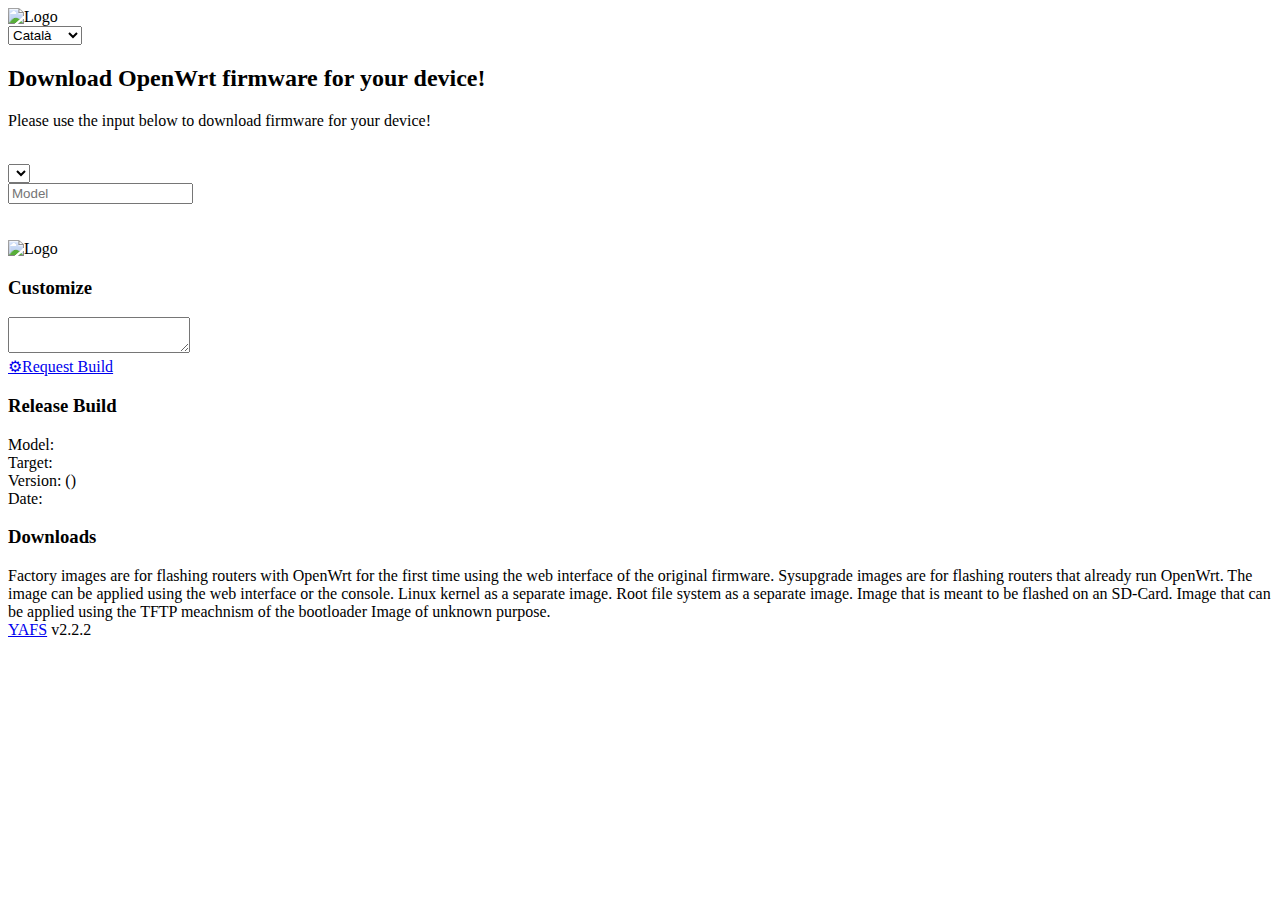
==== www/index.html @ fd3c5d9c "remove safari specific attribute to please the linter" ====
<!DOCTYPE html>

<html lang="en">
<head>
	<meta charset="utf-8"/>
	<title>OpenWrt Firmware Selector</title>
	<link rel="stylesheet" href="index.css" />
	<script src="i18n.js"></script>
	<script src="config.js"></script>
	<script src="index.js"></script>
</head>
<body onload="init()">

<header>
	<div>
<!--
		<h6 class="tr-title">OpenWrt Firmware Selector</h6>
-->
		<img src="logo.svg" width="180" alt="Logo">
		<div style="flex-grow: 1;"></div>

		<select id="language-selection" size="1">
			<option value="ca">Català</option>
			<option value="en">English</option>
			<option value="es">Español</option>
			<option value="de">Deutsch</option>
			<option value="fr">Français</option>
			<option value="it">Italiano</option>
			<option value="no">Norsk</option>
			<option value="pl">Polski</option>
			<option value="tr">Türkçe</option>
		</select>
	</div>
</header>

<div class="container">
	<div>
		<h2 class="tr-load">Download OpenWrt firmware for your device!</h2>
		<p class="tr-message">Please use the input below to download firmware for your device!</p>
		<br>

		<select id="versions" size="1"></select>
		<div id="models-autocomplete" class="autocomplete">
			<input id="models" type="text" placeholder="Model" spellcheck="false" autocapitalize="off">
		</div>

		<br />
		<br />

		<div>
			<img id="buildspinner" src="spinner.gif" alt="Logo">
			<div id="buildstatus"></div>
		</div>

		<div id="images">
			<div id="custom">
				<h3 class="tr-customize">Customize</h3>
				<div class="autocomplete">
					<textarea id="packages" spellcheck="false" autocapitalize="off"></textarea>
				</div>
				<a href="javascript:build_asu_request()" class="custom-link">
					<span>&#9881;</span><span class="tr-request-build">Request Build</span>
				</a>
			</div>

			<div>
				<h3 id="build-title" class="tr-version-build">Release Build</h3>
				<div><span class="column tr-model">Model:</span> <span id="image-model"></span></div>
				<div><span class="column tr-target">Target:</span> <span id="image-target"></span></div>
				<div><span class="column tr-version">Version:</span> <span id="image-version"></span> (<span id="image-code"></span>)</div>
				<div><span class="column tr-date">Date:</span> <span id="image-date"></span></div>
			</div>

			<div id="download-links">
				<h3 id="downloads-title" class="tr-downloads">Downloads</h3>
			</div>

			<div>
				<span id="factory-help" class="download-help tr-factory-help">Factory images are for flashing routers with OpenWrt for the first time using the web interface of the original firmware.</span>
				<span id="sysupgrade-help" class="download-help tr-sysupgrade-help">Sysupgrade images are for flashing routers that already run OpenWrt. The image can be applied using the web interface or the console.</span>
				<span id="kernel-help" class="download-help tr-kernel-help">Linux kernel as a separate image.</span>
				<span id="rootfs-help" class="download-help tr-rootfs-help">Root file system as a separate image.</span>
				<span id="sdcard-help" class="download-help tr-sdcard-help">Image that is meant to be flashed on an SD-Card.</span>
				<span id="tftp-help" class="download-help tr-tftp-help">Image that can be applied using the TFTP meachnism of the bootloader</span>
				<span id="other-help" class="download-help tr-other-help">Image of unknown purpose.</span>
			</div>
		</div>

		<div id="footer">
			<span><a href="https://github.com/mwarning/yet-another-firmware-selector">YAFS</a> v2.2.2</span>
		</div>
	</div>
</div>

</body>
</html>
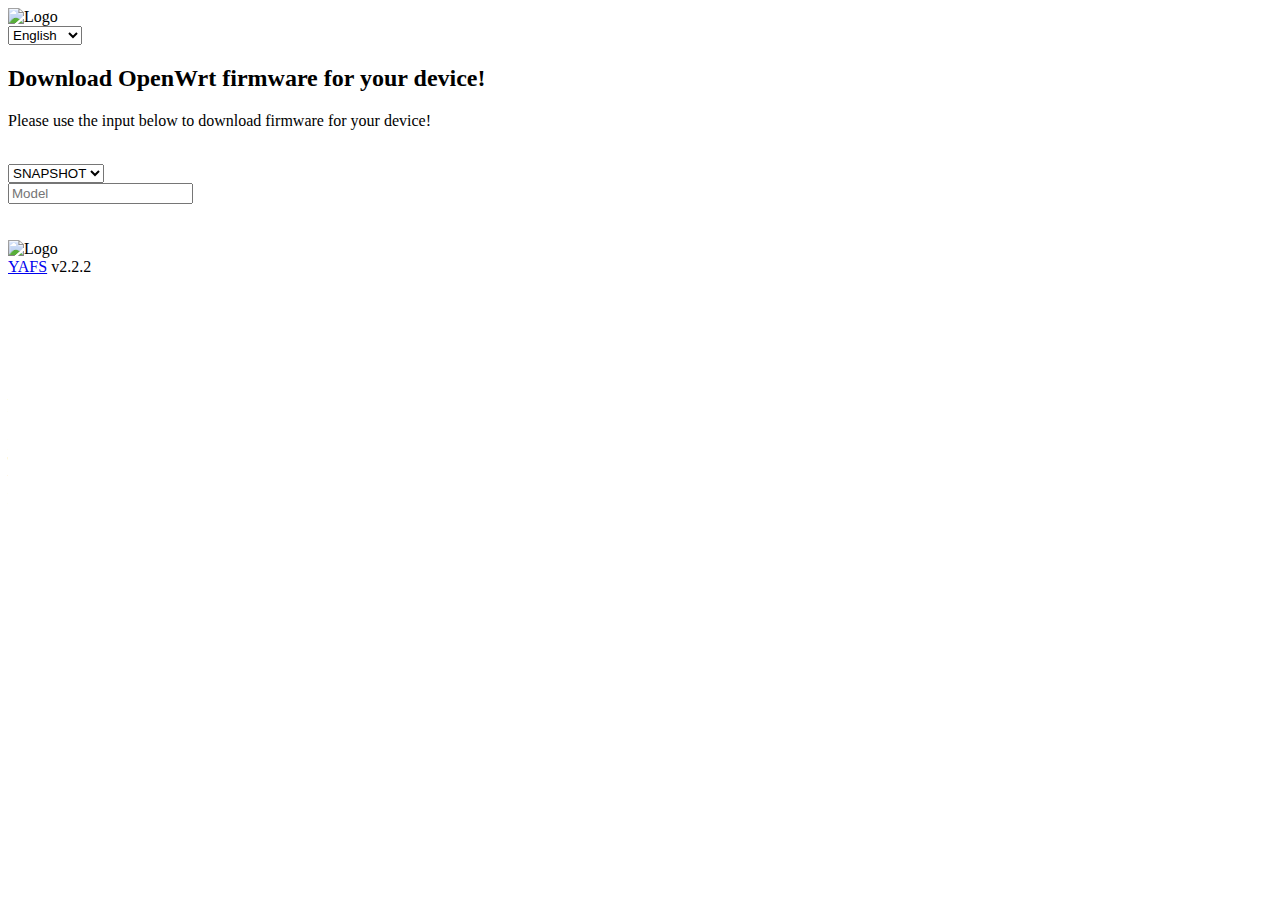
==== commit a6c6a69b: "sync with gitlab again" ====
--- a/www/index.html
+++ b/www/index.html
@@ -1,96 +1,142 @@
 <!DOCTYPE html>
 
 <html lang="en">
-<head>
-	<meta charset="utf-8"/>
-	<title>OpenWrt Firmware Selector</title>
-	<link rel="stylesheet" href="index.css" />
-	<script src="i18n.js"></script>
-	<script src="config.js"></script>
-	<script src="index.js"></script>
-</head>
-<body onload="init()">
-
-<header>
-	<div>
-<!--
+  <head>
+    <meta charset="utf-8" />
+    <title>OpenWrt Firmware Selector</title>
+    <link rel="stylesheet" href="index.css" />
+    <script src="i18n.js"></script>
+    <script src="config.js"></script>
+    <script src="index.js"></script>
+  </head>
+  <body onload="init()">
+    <header>
+      <div>
+        <!--
 		<h6 class="tr-title">OpenWrt Firmware Selector</h6>
 -->
-		<img src="logo.svg" width="180" alt="Logo">
-		<div style="flex-grow: 1;"></div>
+        <img src="logo.svg" width="180" alt="Logo" />
+        <div style="flex-grow: 1"></div>
 
-		<select id="language-selection" size="1">
-			<option value="ca">Català</option>
-			<option value="en">English</option>
-			<option value="es">Español</option>
-			<option value="de">Deutsch</option>
-			<option value="fr">Français</option>
-			<option value="it">Italiano</option>
-			<option value="no">Norsk</option>
-			<option value="pl">Polski</option>
-			<option value="tr">Türkçe</option>
-		</select>
-	</div>
-</header>
+        <select id="language-selection" size="1">
+          <option value="ca">Català</option>
+          <option value="en">English</option>
+          <option value="es">Español</option>
+          <option value="de">Deutsch</option>
+          <option value="fr">Français</option>
+          <option value="it">Italiano</option>
+          <option value="no">Norsk</option>
+          <option value="pl">Polski</option>
+          <option value="tr">Türkçe</option>
+        </select>
+      </div>
+    </header>
 
-<div class="container">
-	<div>
-		<h2 class="tr-load">Download OpenWrt firmware for your device!</h2>
-		<p class="tr-message">Please use the input below to download firmware for your device!</p>
-		<br>
+    <div class="container">
+      <div>
+        <h2 class="tr-load">Download OpenWrt firmware for your device!</h2>
+        <p class="tr-message">
+          Please use the input below to download firmware for your device!
+        </p>
+        <br />
 
-		<select id="versions" size="1"></select>
-		<div id="models-autocomplete" class="autocomplete">
-			<input id="models" type="text" placeholder="Model" spellcheck="false" autocapitalize="off">
-		</div>
+        <select id="versions" size="1"></select>
+        <div id="models-autocomplete" class="autocomplete">
+          <input
+            id="models"
+            type="text"
+            placeholder="Model"
+            spellcheck="false"
+            autocapitalize="off"
+          />
+        </div>
 
-		<br />
-		<br />
+        <br />
+        <br />
 
-		<div>
-			<img id="buildspinner" src="spinner.gif" alt="Logo">
-			<div id="buildstatus"></div>
-		</div>
+        <div>
+          <img id="buildspinner" src="spinner.gif" alt="Logo" />
+          <div id="buildstatus"></div>
+        </div>
 
-		<div id="images">
-			<div id="custom">
-				<h3 class="tr-customize">Customize</h3>
-				<div class="autocomplete">
-					<textarea id="packages" spellcheck="false" autocapitalize="off"></textarea>
-				</div>
-				<a href="javascript:build_asu_request()" class="custom-link">
-					<span>&#9881;</span><span class="tr-request-build">Request Build</span>
-				</a>
-			</div>
+        <div id="images">
+          <div id="custom">
+            <h3 class="tr-customize">Customize</h3>
+            <div class="autocomplete">
+              <textarea
+                id="packages"
+                spellcheck="false"
+                autocapitalize="off"
+              ></textarea>
+            </div>
+            <a href="javascript:build_asu_request()" class="custom-link">
+              <span>&#9881;</span
+              ><span class="tr-request-build">Request Build</span>
+            </a>
+          </div>
 
-			<div>
-				<h3 id="build-title" class="tr-version-build">Release Build</h3>
-				<div><span class="column tr-model">Model:</span> <span id="image-model"></span></div>
-				<div><span class="column tr-target">Target:</span> <span id="image-target"></span></div>
-				<div><span class="column tr-version">Version:</span> <span id="image-version"></span> (<span id="image-code"></span>)</div>
-				<div><span class="column tr-date">Date:</span> <span id="image-date"></span></div>
-			</div>
+          <div>
+            <h3 id="build-title" class="tr-version-build">Release Build</h3>
+            <div>
+              <span class="column tr-model">Model:</span>
+              <span id="image-model"></span>
+            </div>
+            <div>
+              <span class="column tr-target">Target:</span>
+              <span id="image-target"></span>
+            </div>
+            <div>
+              <span class="column tr-version">Version:</span>
+              <span id="image-version"></span> (<span id="image-code"></span>)
+            </div>
+            <div>
+              <span class="column tr-date">Date:</span>
+              <span id="image-date"></span>
+            </div>
+          </div>
 
-			<div id="download-links">
-				<h3 id="downloads-title" class="tr-downloads">Downloads</h3>
-			</div>
+          <div id="download-links">
+            <h3 id="downloads-title" class="tr-downloads">Downloads</h3>
+          </div>
 
-			<div>
-				<span id="factory-help" class="download-help tr-factory-help">Factory images are for flashing routers with OpenWrt for the first time using the web interface of the original firmware.</span>
-				<span id="sysupgrade-help" class="download-help tr-sysupgrade-help">Sysupgrade images are for flashing routers that already run OpenWrt. The image can be applied using the web interface or the console.</span>
-				<span id="kernel-help" class="download-help tr-kernel-help">Linux kernel as a separate image.</span>
-				<span id="rootfs-help" class="download-help tr-rootfs-help">Root file system as a separate image.</span>
-				<span id="sdcard-help" class="download-help tr-sdcard-help">Image that is meant to be flashed on an SD-Card.</span>
-				<span id="tftp-help" class="download-help tr-tftp-help">Image that can be applied using the TFTP meachnism of the bootloader</span>
-				<span id="other-help" class="download-help tr-other-help">Image of unknown purpose.</span>
-			</div>
-		</div>
+          <div>
+            <span id="factory-help" class="download-help tr-factory-help"
+              >Factory images are for flashing routers with OpenWrt for the
+              first time using the web interface of the original firmware.</span
+            >
+            <span id="sysupgrade-help" class="download-help tr-sysupgrade-help"
+              >Sysupgrade images are for flashing routers that already run
+              OpenWrt. The image can be applied using the web interface or the
+              console.</span
+            >
+            <span id="kernel-help" class="download-help tr-kernel-help"
+              >Linux kernel as a separate image.</span
+            >
+            <span id="rootfs-help" class="download-help tr-rootfs-help"
+              >Root file system as a separate image.</span
+            >
+            <span id="sdcard-help" class="download-help tr-sdcard-help"
+              >Image that is meant to be flashed on an SD-Card.</span
+            >
+            <span id="tftp-help" class="download-help tr-tftp-help"
+              >Image that can be applied using the TFTP meachnism of the
+              bootloader</span
+            >
+            <span id="other-help" class="download-help tr-other-help"
+              >Image of unknown purpose.</span
+            >
+          </div>
+        </div>
 
-		<div id="footer">
-			<span><a href="https://github.com/mwarning/yet-another-firmware-selector">YAFS</a> v2.2.2</span>
-		</div>
-	</div>
-</div>
-
-</body>
+        <div id="footer">
+          <span
+            ><a href="https://github.com/mwarning/yet-another-firmware-selector"
+              >YAFS</a
+            >
+            v2.2.2</span
+          >
+        </div>
+      </div>
+    </div>
+  </body>
 </html>
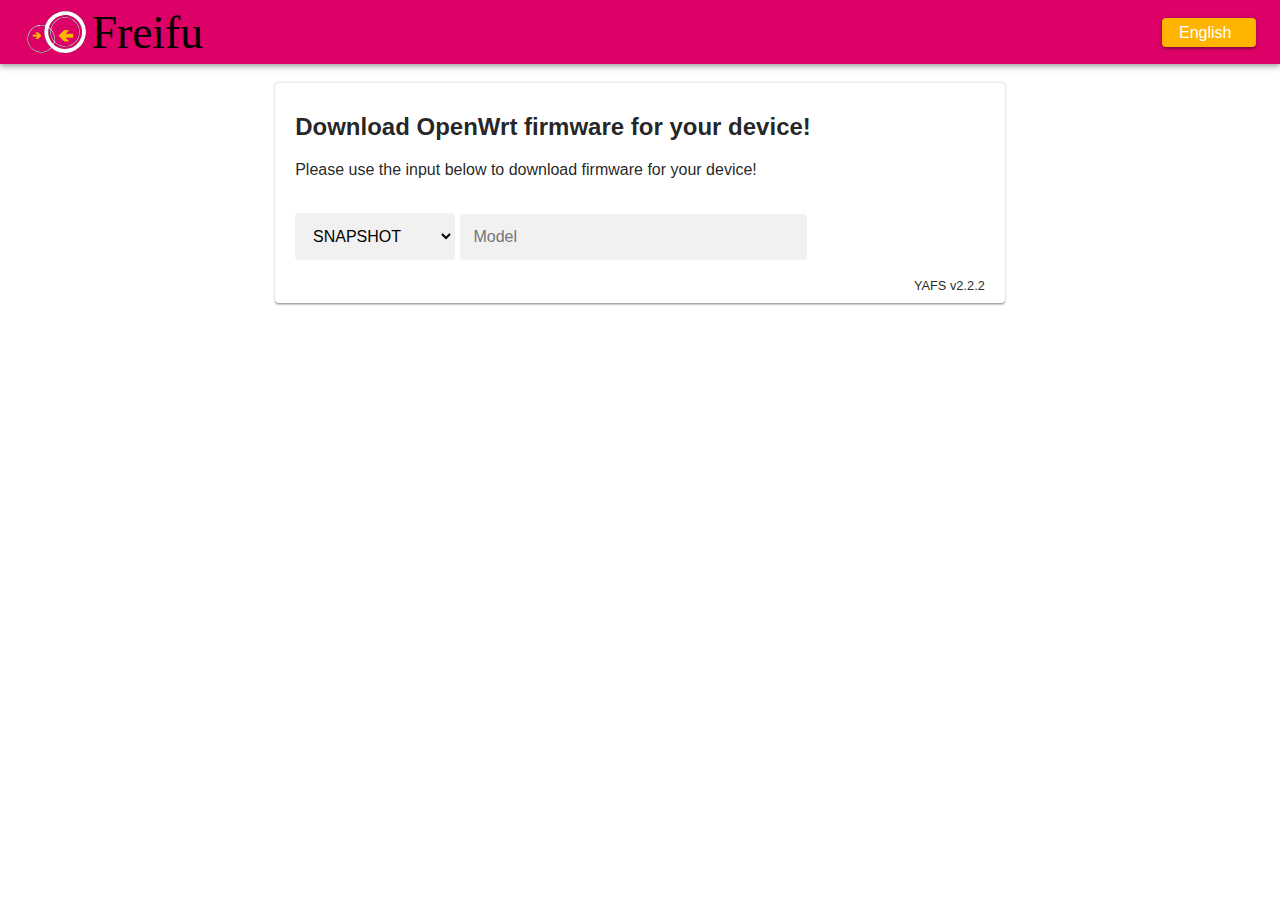
==== commit a1f6f179: "www/index.html|.css: Adjust theme to match Freifunk style." ====
--- a/www/index.html
+++ b/www/index.html
@@ -15,7 +15,7 @@
         <!--
 		<h6 class="tr-title">OpenWrt Firmware Selector</h6>
 -->
-        <img src="logo.svg" width="180" alt="Logo" />
+        <img src="Logo_Freifunk_generic.svg" height="50" alt="Logo" />
         <div style="flex-grow: 1"></div>
 
         <select id="language-selection" size="1">
--- a/www/index.css
+++ b/www/index.css
@@ -0,0 +1,238 @@
+
+@media (min-resolution: 200dpi), (max-width: 1000px) {
+  .container {
+    width: 100% !important;
+  }
+}
+
+body {
+  font-family: "Arial", sans-serif;
+  margin: 0em;
+}
+
+a {
+  color: inherit;
+}
+
+#models-autocomplete {
+  width: 20em;
+  display: inline-block;
+}
+
+.autocomplete {
+  position: relative;
+}
+
+.autocomplete > input {
+  border: 0.06em solid transparent;
+  background-color: #f1f1f1;
+  padding: 0.8em;
+  width: 100%;
+  border-radius: 0.2em;
+  font-size: inherit;
+}
+
+.autocomplete-items {
+  position: absolute;
+  border: 0.1em solid #d4d4d4;
+  border-bottom: none;
+  font-size: inherit;
+  border-top: none;
+  z-index: 99;
+  /*position the autocomplete items to be the same width as the container:*/
+  top: 100%;
+  left: 0;
+  right: 0;
+}
+
+.autocomplete-items div {
+  padding: 0.8em;
+  cursor: pointer;
+  background-color: #fff; 
+  border-bottom: 0.1em solid #d4d4d4;
+}
+
+/*when hovering an item:*/
+.autocomplete-items div:hover {
+  background-color: #e9e9e9; 
+}
+
+/*when navigating through the items using the arrow keys:*/
+.autocomplete-active {
+  background-color: DodgerBlue !important; 
+  color: #ffffff; 
+}
+
+header {
+  font-weight: 500;
+  width: 100%;
+  z-index: 1100;
+  box-shadow: 0em 0.125em 0.25em -0.06em rgba(0,0,0,0.2),0em 0.25em 0.3em 0em rgba(0,0,0,0.14),0em 0.06em 0.625em 0em rgba(0,0,0,0.12);
+  background-color: #dc0067;
+}
+
+h6 {
+  margin: 0;
+  font-size: 1.25rem;
+  font-weight: 500;
+  line-height: 1.6;
+  letter-spacing: 0.0075em;
+}
+
+header > div {
+  padding-left: 1.5em;
+  padding-right: 1.5em;
+  min-height: 4em;
+
+  display: flex;
+  position: relative;
+  align-items: center;
+  color: #fff;
+}
+
+.container {
+  padding-left: 1.2em;
+  padding-right: 1.2em;
+  width: 60%;
+  box-sizing: border-box;
+  margin-top: 1.2em;
+  margin-right: auto;
+  margin-left: auto;
+}
+
+.container > div {
+  padding: 0.625em 20px;
+  text-align: left;
+  box-shadow: 0em 0.06em 0.19em 0em rgba(0,0,0,0.2),0em 0.06em 0.06em 0em rgba(0,0,0,0.14),0em 0.125em 0.06em -0.06em rgba(0,0,0,0.12);
+  border-radius: 0.25em;
+  color: rgba(0, 0, 0, 0.87);
+  transition: box-shadow 300ms cubic-bezier(0.4, 0, 0.2, 1) 0ms;
+  background-color: #fff;
+}
+
+#versions {
+  border: 0.06em solid transparent;
+  background-color: #f1f1f1;
+  padding: 0.8em;
+  width: 10em;
+  border-radius: 0.25em;
+  font-size: inherit;
+}
+
+#language-selection {
+  color: #fff;
+  background-color: #ffb400;
+  box-shadow: 0em 0.06em 0.3em 0em rgba(0,0,0,0.2),0em 0.125em 0.125em 0em rgba(0,0,0,0.14),0em 0.19em 0.06em -0.125em
+  rgba(0,0,0,0.12);
+  padding: 6px 16px;
+  border-radius: 0.25em;
+  border: 0;
+  font-size: inherit;
+
+  /* hide arrow */
+  -webkit-appearance: none;
+  -moz-appearance: none;
+  text-indent: 0.06em;
+  text-overflow: '';
+}
+
+.download-link {
+  text-decoration: none;
+  border-radius: 0.2em;
+  padding: 0.8em;
+  margin: 0.2em;
+  font-size: inherit;
+  cursor: pointer;
+  letter-spacing: 0.05em;
+  display: inline-flex;
+  align-items: center;
+  box-shadow: 0em 0.06em 0.3em 0em rgba(0,0,0,0.2),0em 0.125em 0.125em 0em rgba(0,0,0,0.14),0em 0.19em 0.06em -0.125em rgba(0,0,0,0.12);
+  color: #fff;
+  background-color: #dc0067;
+}
+
+.download-link:hover {
+  background-color: #ffb400
+}
+
+.download-link :first-child {
+  width: 30px;
+  margin-right: 15px;
+  margin-top: -0.125em;
+  content: url("data:image/svg+xml,%3Csvg xmlns='http://www.w3.org/2000/svg' viewBox='0 0 24 24'%3E%3Cpath d='M19.35 10.04C18.67 6.59 15.64 4 12 4 9.11 4 6.6 5.64 5.35 8.04 2.34 8.36 0 10.91 0 14c0 3.31 2.69 6 6 6h13c2.76 0 5-2.24 5-5 0-2.64-2.05-4.78-4.65-4.96zM17 13l-5 5-5-5h3V9h4v4h3z' fill='%23fff'%3E%3C/path%3E%3Cpath d='M0 0h24v24H0z' fill='none'/%3E%3C/svg%3E");
+}
+
+#images .column {
+  width: 5em;
+  display: inline-block;
+  line-height: 1.5;
+}
+
+#images {
+  display: none;
+}
+
+#images > div {
+  padding-top: 20px;
+}
+
+#image-model {
+  font-weight: bold;
+}
+
+#custom {
+  display: none;
+}
+
+#custom textarea {
+  width: 30em;
+  height: 10em;
+  font-size: 1.5em;
+  display: block;
+}
+
+#custom a :first-child {
+  margin-right: 0.625em;
+  margin-top: 0em;
+  font-size: 1.6em;
+}
+
+#custom a {
+  text-decoration: none;
+  border-radius: 0.25em;
+  padding: 0.6em;
+  margin: 0.3em;
+  font-size: inherit;
+  cursor: pointer;
+  letter-spacing: 0.05em;
+  display: inline-flex;
+  align-items: center;
+  box-shadow: 0em 0.06em 0.3em 0em rgba(0,0,0,0.2),0em 0.125em 0.125em 0em rgba(0,0,0,0.14),0em 0.19em 0.06em -0.125em rgba(0,0,0,0.12);
+  color: #fff;
+  background-color: #00A3E1;
+}
+
+.download-help {
+  display: none;
+}
+
+#buildspinner {
+  float: left;
+  height: 2.5em;
+  padding-right: 0.75em;
+  display: none;
+}
+
+#buildstatus {
+  padding: 1em 0;
+  display: none;
+}
+
+#footer {
+  font-size: 0.8em;
+  text-align: right;
+}
+
+#footer a {
+  text-decoration: none;
+}
